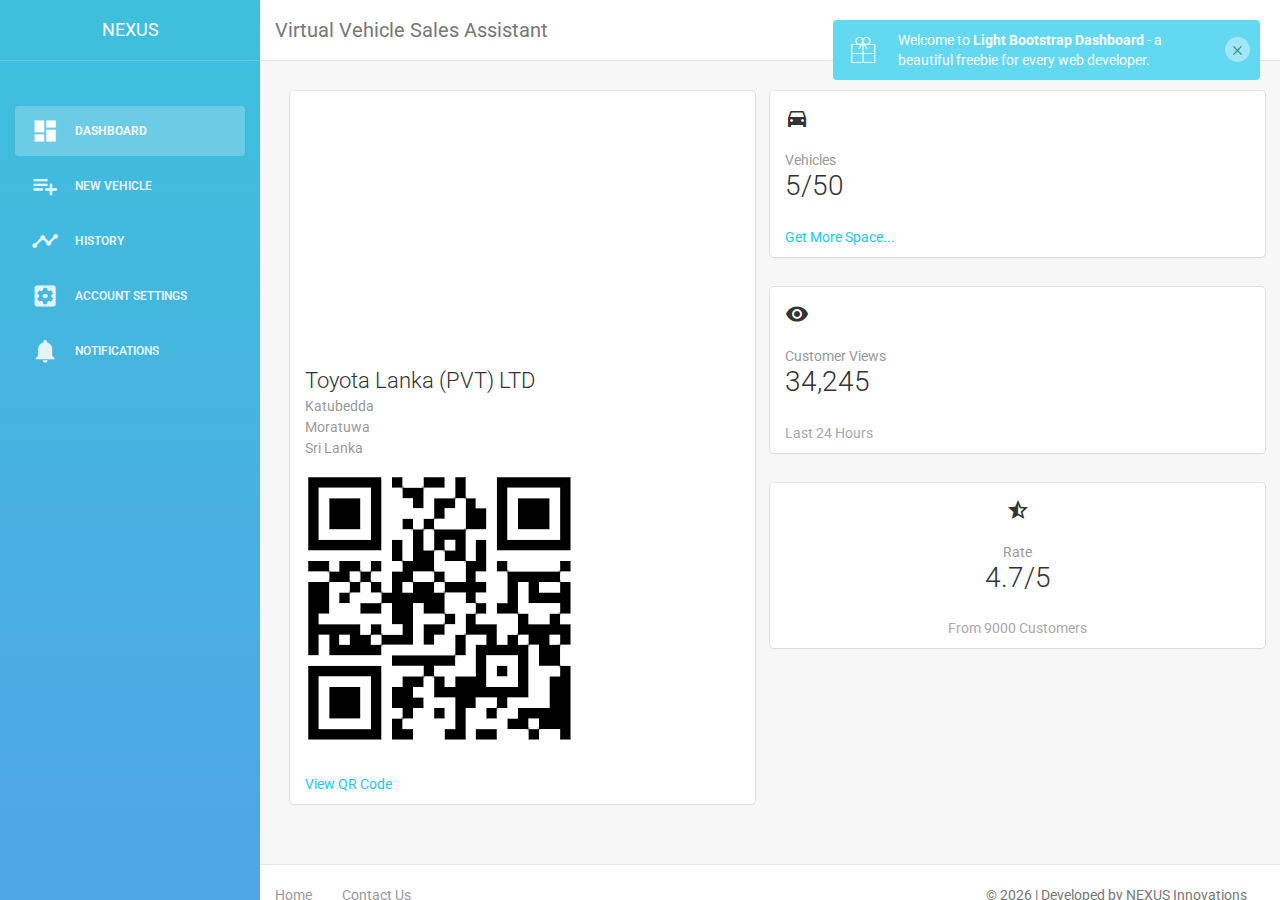
==== dashboard.html @ c187d8ff "Initial commit" ====
<!doctype html>
<html lang="en">
<head>
	<meta charset="utf-8" />
	<link rel="icon" type="image/png" href="assets/img/favicon.ico">
	<meta http-equiv="X-UA-Compatible" content="IE=edge,chrome=1" />

	<title>NEXUS | VVSA</title>

	<meta content='width=device-width, initial-scale=1.0, maximum-scale=1.0, user-scalable=0' name='viewport' />
    <meta name="viewport" content="width=device-width" />


    <!-- Bootstrap core CSS     -->
    <link href="assets/css/bootstrap.min.css" rel="stylesheet" />

    <!-- Animation library for notifications   -->
    <link href="assets/css/animate.min.css" rel="stylesheet"/>

    <!--  Light Bootstrap Table core CSS    -->
    <link href="assets/css/light-bootstrap-dashboard.css" rel="stylesheet"/>

    <!--  CSS for Demo Purpose, don't include it in your project     -->
    <link href="assets/css/demo.css" rel="stylesheet" />

    <!--     Fonts and icons     -->
    <link href="http://maxcdn.bootstrapcdn.com/font-awesome/4.2.0/css/font-awesome.min.css" rel="stylesheet">
    <link href='http://fonts.googleapis.com/css?family=Roboto:400,700,300' rel='stylesheet' type='text/css'>
    <link href="assets/css/pe-icon-7-stroke.css" rel="stylesheet" />
    <link href='http://fonts.googleapis.com/css?family=Roboto:400,700,300|Material+Icons' rel='stylesheet'
          type='text/css'>

</head>
<body>

<div class="wrapper">
    <div class="sidebar" data-color="azure" data-image="./assets/img/background.jpg">

    	<div class="sidebar-wrapper">
            <div class="logo">
                <a href="#" class="simple-text">
                    NEXUS
                </a>
            </div>
            <ul class="nav">
                <ul class="nav">
                    <li class="active">
                        <a href="dashboard.html">
                            <i class="material-icons">dashboard</i>
                            <p>Dashboard</p>
                        </a>
                    </li>
                    <li>
                        <a href="new-vehicle.html">
                            <i class="material-icons">playlist_add</i>
                            <p>New Vehicle</p>
                        </a>
                    </li>
                    <li>
                        <a href="history.html">
                            <i class="material-icons">timeline</i>
                            <p>History</p>
                        </a>
                    </li>
                    <li>
                        <a href="account-settings.html">
                            <i class="material-icons">settings_applications</i>
                            <p>Account Settings</p>
                        </a>
                    </li>
                    <li>
                        <a href="notifications.html">
                            <i class="material-icons text-gray">notifications</i>
                            <p>Notifications</p>
                        </a>
                    </li>
                </ul>
            </ul>
    	</div>
    </div>

    <div class="main-panel">
        <nav class="navbar navbar-default navbar-fixed">
            <div class="container-fluid">
                <div class="navbar-header">
                    <button type="button" class="navbar-toggle" data-toggle="collapse" data-target="#navigation-example-2">
                        <span class="sr-only">Toggle navigation</span>
                        <span class="icon-bar"></span>
                        <span class="icon-bar"></span>
                        <span class="icon-bar"></span>
                    </button>
                    <a class="navbar-brand" href="#">Virtual Vehicle Sales Assistant</a>
                </div>
                <div class="collapse navbar-collapse">
                    <ul class="nav navbar-nav navbar-right">
                        <li>
                            <a href="sign-in.html">
                                Log out
                            </a>
                        </li>
                    </ul>
                </div>
            </div>
        </nav>

        <div class="content">
            <div class="container-fluid">
                <div class="row">
                    <div class="col-md-6">
                        <div class="card">
                            <div class="image">
                                <img src="./assets/img/vehicle_sale.jpg" alt="">
                            </div>
                            <div class="header">
                                <h4 class="title">Toyota Lanka (PVT) LTD </h4>
                                <p class="category">Katubedda</br>Moratuwa</br>Sri Lanka</p>
                            </div>
                            <div class="image-plain">
                                <img src="./assets/img/qrcode.png" alt="">
                            </div>
                            <div class="content">
                                <a href="#">View QR Code</a>
                            </div>
                        </div>
                    </div>

                    <div class="col-md-6">
                        <div class="row">
                            <div class="card">
                                <div class="header" data-background-color="red">
                                    <i class="material-icons">directions_car</i>
                                </div>
                                <div class="content">
                                    <p class="category">Vehicles</p>
                                    <h3 class="title">5/50</h3>
                                </div>
                                <div class="content">
                                    <div class="stats">
                                        <a href="#pablo">Get More Space...</a>
                                    </div>
                                </div>
                            </div>
                        </div>
                        <div class="row">
                            <div class="card">
                                <div class="header" data-background-color="blue">
                                    <i class="material-icons">visibility</i>
                                </div>
                                <div class="content">
                                    <p class="category">Customer Views</p>
                                    <h3 class="title">34,245</h3>
                                </div>
                                <div class="content">
                                    <div class="stats">
                                        Last 24 Hours
                                    </div>
                                </div>
                            </div>
                        </div>
                        <div class="row">
                            <div class="card text-center">
                                <div class="header" data-background-color="green">
                                    <i class="material-icons">star_half</i>
                                </div>
                                <div class="content">
                                    <p class="category">Rate</p>
                                    <h3 class="title">4.7/5</h3>
                                </div>
                                <div class="content">
                                    <div class="stats">
                                        From 9000 Customers
                                    </div>
                                </div>
                            </div>
                        </div>
                    </div>
                </div>
            </div>
        </div>


        <footer class="footer">
            <div class="container-fluid">
                <nav class="pull-left">
                    <ul>
                        <li>
                            <a href="#">
                                Home
                            </a>
                        </li>
                        <li>
                            <a href="#">
                                Contact Us
                            </a>
                        </li>
                    </ul>
                </nav>
                <p class="copyright pull-right">
                    &copy;
                    <script>
                        document.write(new Date().getFullYear())
                    </script>
                    | Developed by NEXUS Innovations
                </p>
            </div>
        </footer>

    </div>
</div>


</body>

    <!--   Core JS Files   -->
    <script src="assets/js/jquery-1.10.2.js" type="text/javascript"></script>
	<script src="assets/js/bootstrap.min.js" type="text/javascript"></script>

	<!--  Checkbox, Radio & Switch Plugins -->
	<script src="assets/js/bootstrap-checkbox-radio-switch.js"></script>

	<!--  Charts Plugin -->
	<script src="assets/js/chartist.min.js"></script>

    <!--  Notifications Plugin    -->
    <script src="assets/js/bootstrap-notify.js"></script>

    <!-- Light Bootstrap Table Core javascript and methods for Demo purpose -->
	<script src="assets/js/light-bootstrap-dashboard.js"></script>

	<!-- Light Bootstrap Table DEMO methods, don't include it in your project! -->
	<script src="assets/js/demo.js"></script>

	<script type="text/javascript">
    	$(document).ready(function(){

        	demo.initChartist();

        	$.notify({
            	icon: 'pe-7s-gift',
            	message: "Welcome to <b>Light Bootstrap Dashboard</b> - a beautiful freebie for every web developer."

            },{
                type: 'info',
                timer: 4000
            });

    	});
	</script>

</html>
---- assets/css/demo.css ----
@media (min-width: 992px){
    .typo-line{
        padding-left: 140px;
        margin-bottom: 40px;
        position: relative;
    }

    .typo-line .category{
        transform: translateY(-50%);
        top: 50%;
        left: 0px;
        position: absolute;
    }
}

.all-icons [class*="pe-"]{
    font-size: 40px;
}
.all-icons input{
    border: 0;
}
.all-icons .font-icon-detail{
    text-align: center;
    padding: 45px 0px 30px;
    border: 1px solid #e5e5e5;
    border-radius: 6px;
    margin: 15px 0;
}
.all-icons .font-icon-detail input{
    margin: 25px auto 0;
    width: 100%;
    text-align: center;
    display: block;
    color: #aaa;
    font-size: 13px;
}

#map{
    position:relative;
    width:100%;
    height: calc(100% - 60px);
}

.places-buttons .btn{
    margin-bottom: 30px
}
.sidebar .nav > li.active-pro{
    position: absolute;
    width: 100%;
    bottom: 10px;
}
.sidebar .nav > li.active-pro a{
    background: rgba(255, 255, 255, 0.14);
    opacity: 1;
    color: #FFFFFF;
}

.table-upgrade td:nth-child(2),
.table-upgrade td:nth-child(3){
    text-align: center;
}
---- assets/css/pe-icon-7-stroke.css ----
@font-face {
	font-family: 'Pe-icon-7-stroke';
	src:url('../fonts/Pe-icon-7-stroke.eot?d7yf1v');
	src:url('../fonts/Pe-icon-7-stroke.eot?#iefixd7yf1v') format('embedded-opentype'),
		url('../fonts/Pe-icon-7-stroke.woff?d7yf1v') format('woff'),
		url('../fonts/Pe-icon-7-stroke.ttf?d7yf1v') format('truetype'),
		url('../fonts/Pe-icon-7-stroke.svg?d7yf1v#Pe-icon-7-stroke') format('svg');
	font-weight: normal;
	font-style: normal;
}

[class^="pe-7s-"], [class*=" pe-7s-"] {
	display: inline-block;
	font-family: 'Pe-icon-7-stroke';
	speak: none;
	font-style: normal;
	font-weight: normal;
	font-variant: normal;
	text-transform: none;
	line-height: 1;

	/* Better Font Rendering =========== */
	-webkit-font-smoothing: antialiased;
	-moz-osx-font-smoothing: grayscale;
}

.pe-7s-album:before {
	content: "\e6aa";
}
.pe-7s-arc:before {
	content: "\e6ab";
}
.pe-7s-back-2:before {
	content: "\e6ac";
}
.pe-7s-bandaid:before {
	content: "\e6ad";
}
.pe-7s-car:before {
	content: "\e6ae";
}
.pe-7s-diamond:before {
	content: "\e6af";
}
.pe-7s-door-lock:before {
	content: "\e6b0";
}
.pe-7s-eyedropper:before {
	content: "\e6b1";
}
.pe-7s-female:before {
	content: "\e6b2";
}
.pe-7s-gym:before {
	content: "\e6b3";
}
.pe-7s-hammer:before {
	content: "\e6b4";
}
.pe-7s-headphones:before {
	content: "\e6b5";
}
.pe-7s-helm:before {
	content: "\e6b6";
}
.pe-7s-hourglass:before {
	content: "\e6b7";
}
.pe-7s-leaf:before {
	content: "\e6b8";
}
.pe-7s-magic-wand:before {
	content: "\e6b9";
}
.pe-7s-male:before {
	content: "\e6ba";
}
.pe-7s-map-2:before {
	content: "\e6bb";
}
.pe-7s-next-2:before {
	content: "\e6bc";
}
.pe-7s-paint-bucket:before {
	content: "\e6bd";
}
.pe-7s-pendrive:before {
	content: "\e6be";
}
.pe-7s-photo:before {
	content: "\e6bf";
}
.pe-7s-piggy:before {
	content: "\e6c0";
}
.pe-7s-plugin:before {
	content: "\e6c1";
}
.pe-7s-refresh-2:before {
	content: "\e6c2";
}
.pe-7s-rocket:before {
	content: "\e6c3";
}
.pe-7s-settings:before {
	content: "\e6c4";
}
.pe-7s-shield:before {
	content: "\e6c5";
}
.pe-7s-smile:before {
	content: "\e6c6";
}
.pe-7s-usb:before {
	content: "\e6c7";
}
.pe-7s-vector:before {
	content: "\e6c8";
}
.pe-7s-wine:before {
	content: "\e6c9";
}
.pe-7s-cloud-upload:before {
	content: "\e68a";
}
.pe-7s-cash:before {
	content: "\e68c";
}
.pe-7s-close:before {
	content: "\e680";
}
.pe-7s-bluetooth:before {
	content: "\e68d";
}
.pe-7s-cloud-download:before {
	content: "\e68b";
}
.pe-7s-way:before {
	content: "\e68e";
}
.pe-7s-close-circle:before {
	content: "\e681";
}
.pe-7s-id:before {
	content: "\e68f";
}
.pe-7s-angle-up:before {
	content: "\e682";
}
.pe-7s-wristwatch:before {
	content: "\e690";
}
.pe-7s-angle-up-circle:before {
	content: "\e683";
}
.pe-7s-world:before {
	content: "\e691";
}
.pe-7s-angle-right:before {
	content: "\e684";
}
.pe-7s-volume:before {
	content: "\e692";
}
.pe-7s-angle-right-circle:before {
	content: "\e685";
}
.pe-7s-users:before {
	content: "\e693";
}
.pe-7s-angle-left:before {
	content: "\e686";
}
.pe-7s-user-female:before {
	content: "\e694";
}
.pe-7s-angle-left-circle:before {
	content: "\e687";
}
.pe-7s-up-arrow:before {
	content: "\e695";
}
.pe-7s-angle-down:before {
	content: "\e688";
}
.pe-7s-switch:before {
	content: "\e696";
}
.pe-7s-angle-down-circle:before {
	content: "\e689";
}
.pe-7s-scissors:before {
	content: "\e697";
}
.pe-7s-wallet:before {
	content: "\e600";
}
.pe-7s-safe:before {
	content: "\e698";
}
.pe-7s-volume2:before {
	content: "\e601";
}
.pe-7s-volume1:before {
	content: "\e602";
}
.pe-7s-voicemail:before {
	content: "\e603";
}
.pe-7s-video:before {
	content: "\e604";
}
.pe-7s-user:before {
	content: "\e605";
}
.pe-7s-upload:before {
	content: "\e606";
}
.pe-7s-unlock:before {
	content: "\e607";
}
.pe-7s-umbrella:before {
	content: "\e608";
}
.pe-7s-trash:before {
	content: "\e609";
}
.pe-7s-tools:before {
	content: "\e60a";
}
.pe-7s-timer:before {
	content: "\e60b";
}
.pe-7s-ticket:before {
	content: "\e60c";
}
.pe-7s-target:before {
	content: "\e60d";
}
.pe-7s-sun:before {
	content: "\e60e";
}
.pe-7s-study:before {
	content: "\e60f";
}
.pe-7s-stopwatch:before {
	content: "\e610";
}
.pe-7s-star:before {
	content: "\e611";
}
.pe-7s-speaker:before {
	content: "\e612";
}
.pe-7s-signal:before {
	content: "\e613";
}
.pe-7s-shuffle:before {
	content: "\e614";
}
.pe-7s-shopbag:before {
	content: "\e615";
}
.pe-7s-share:before {
	content: "\e616";
}
.pe-7s-server:before {
	content: "\e617";
}
.pe-7s-search:before {
	content: "\e618";
}
.pe-7s-film:before {
	content: "\e6a5";
}
.pe-7s-science:before {
	content: "\e619";
}
.pe-7s-disk:before {
	content: "\e6a6";
}
.pe-7s-ribbon:before {
	content: "\e61a";
}
.pe-7s-repeat:before {
	content: "\e61b";
}
.pe-7s-refresh:before {
	content: "\e61c";
}
.pe-7s-add-user:before {
	content: "\e6a9";
}
.pe-7s-refresh-cloud:before {
	content: "\e61d";
}
.pe-7s-paperclip:before {
	content: "\e69c";
}
.pe-7s-radio:before {
	content: "\e61e";
}
.pe-7s-note2:before {
	content: "\e69d";
}
.pe-7s-print:before {
	content: "\e61f";
}
.pe-7s-network:before {
	content: "\e69e";
}
.pe-7s-prev:before {
	content: "\e620";
}
.pe-7s-mute:before {
	content: "\e69f";
}
.pe-7s-power:before {
	content: "\e621";
}
.pe-7s-medal:before {
	content: "\e6a0";
}
.pe-7s-portfolio:before {
	content: "\e622";
}
.pe-7s-like2:before {
	content: "\e6a1";
}
.pe-7s-plus:before {
	content: "\e623";
}
.pe-7s-left-arrow:before {
	content: "\e6a2";
}
.pe-7s-play:before {
	content: "\e624";
}
.pe-7s-key:before {
	content: "\e6a3";
}
.pe-7s-plane:before {
	content: "\e625";
}
.pe-7s-joy:before {
	content: "\e6a4";
}
.pe-7s-photo-gallery:before {
	content: "\e626";
}
.pe-7s-pin:before {
	content: "\e69b";
}
.pe-7s-phone:before {
	content: "\e627";
}
.pe-7s-plug:before {
	content: "\e69a";
}
.pe-7s-pen:before {
	content: "\e628";
}
.pe-7s-right-arrow:before {
	content: "\e699";
}
.pe-7s-paper-plane:before {
	content: "\e629";
}
.pe-7s-delete-user:before {
	content: "\e6a7";
}
.pe-7s-paint:before {
	content: "\e62a";
}
.pe-7s-bottom-arrow:before {
	content: "\e6a8";
}
.pe-7s-notebook:before {
	content: "\e62b";
}
.pe-7s-note:before {
	content: "\e62c";
}
.pe-7s-next:before {
	content: "\e62d";
}
.pe-7s-news-paper:before {
	content: "\e62e";
}
.pe-7s-musiclist:before {
	content: "\e62f";
}
.pe-7s-music:before {
	content: "\e630";
}
.pe-7s-mouse:before {
	content: "\e631";
}
.pe-7s-more:before {
	content: "\e632";
}
.pe-7s-moon:before {
	content: "\e633";
}
.pe-7s-monitor:before {
	content: "\e634";
}
.pe-7s-micro:before {
	content: "\e635";
}
.pe-7s-menu:before {
	content: "\e636";
}
.pe-7s-map:before {
	content: "\e637";
}
.pe-7s-map-marker:before {
	content: "\e638";
}
.pe-7s-mail:before {
	content: "\e639";
}
.pe-7s-mail-open:before {
	content: "\e63a";
}
.pe-7s-mail-open-file:before {
	content: "\e63b";
}
.pe-7s-magnet:before {
	content: "\e63c";
}
.pe-7s-loop:before {
	content: "\e63d";
}
.pe-7s-look:before {
	content: "\e63e";
}
.pe-7s-lock:before {
	content: "\e63f";
}
.pe-7s-lintern:before {
	content: "\e640";
}
.pe-7s-link:before {
	content: "\e641";
}
.pe-7s-like:before {
	content: "\e642";
}
.pe-7s-light:before {
	content: "\e643";
}
.pe-7s-less:before {
	content: "\e644";
}
.pe-7s-keypad:before {
	content: "\e645";
}
.pe-7s-junk:before {
	content: "\e646";
}
.pe-7s-info:before {
	content: "\e647";
}
.pe-7s-home:before {
	content: "\e648";
}
.pe-7s-help2:before {
	content: "\e649";
}
.pe-7s-help1:before {
	content: "\e64a";
}
.pe-7s-graph3:before {
	content: "\e64b";
}
.pe-7s-graph2:before {
	content: "\e64c";
}
.pe-7s-graph1:before {
	content: "\e64d";
}
.pe-7s-graph:before {
	content: "\e64e";
}
.pe-7s-global:before {
	content: "\e64f";
}
.pe-7s-gleam:before {
	content: "\e650";
}
.pe-7s-glasses:before {
	content: "\e651";
}
.pe-7s-gift:before {
	content: "\e652";
}
.pe-7s-folder:before {
	content: "\e653";
}
.pe-7s-flag:before {
	content: "\e654";
}
.pe-7s-filter:before {
	content: "\e655";
}
.pe-7s-file:before {
	content: "\e656";
}
.pe-7s-expand1:before {
	content: "\e657";
}
.pe-7s-exapnd2:before {
	content: "\e658";
}
.pe-7s-edit:before {
	content: "\e659";
}
.pe-7s-drop:before {
	content: "\e65a";
}
.pe-7s-drawer:before {
	content: "\e65b";
}
.pe-7s-download:before {
	content: "\e65c";
}
.pe-7s-display2:before {
	content: "\e65d";
}
.pe-7s-display1:before {
	content: "\e65e";
}
.pe-7s-diskette:before {
	content: "\e65f";
}
.pe-7s-date:before {
	content: "\e660";
}
.pe-7s-cup:before {
	content: "\e661";
}
.pe-7s-culture:before {
	content: "\e662";
}
.pe-7s-crop:before {
	content: "\e663";
}
.pe-7s-credit:before {
	content: "\e664";
}
.pe-7s-copy-file:before {
	content: "\e665";
}
.pe-7s-config:before {
	content: "\e666";
}
.pe-7s-compass:before {
	content: "\e667";
}
.pe-7s-comment:before {
	content: "\e668";
}
.pe-7s-coffee:before {
	content: "\e669";
}
.pe-7s-cloud:before {
	content: "\e66a";
}
.pe-7s-clock:before {
	content: "\e66b";
}
.pe-7s-check:before {
	content: "\e66c";
}
.pe-7s-chat:before {
	content: "\e66d";
}
.pe-7s-cart:before {
	content: "\e66e";
}
.pe-7s-camera:before {
	content: "\e66f";
}
.pe-7s-call:before {
	content: "\e670";
}
.pe-7s-calculator:before {
	content: "\e671";
}
.pe-7s-browser:before {
	content: "\e672";
}
.pe-7s-box2:before {
	content: "\e673";
}
.pe-7s-box1:before {
	content: "\e674";
}
.pe-7s-bookmarks:before {
	content: "\e675";
}
.pe-7s-bicycle:before {
	content: "\e676";
}
.pe-7s-bell:before {
	content: "\e677";
}
.pe-7s-battery:before {
	content: "\e678";
}
.pe-7s-ball:before {
	content: "\e679";
}
.pe-7s-back:before {
	content: "\e67a";
}
.pe-7s-attention:before {
	content: "\e67b";
}
.pe-7s-anchor:before {
	content: "\e67c";
}
.pe-7s-albums:before {
	content: "\e67d";
}
.pe-7s-alarm:before {
	content: "\e67e";
}
.pe-7s-airplay:before {
	content: "\e67f";
}
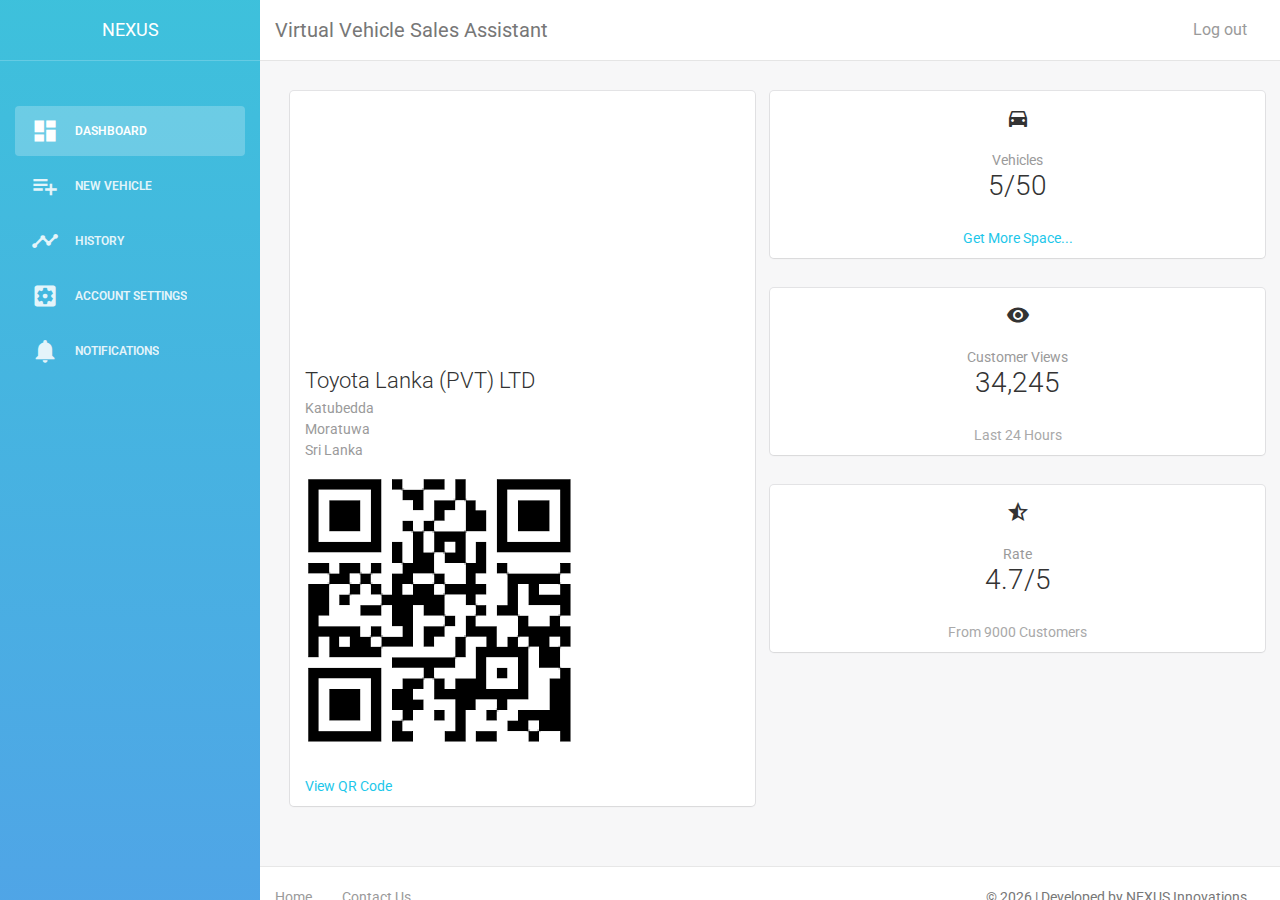
==== commit c94e7268: "initial commit" ====
--- a/dashboard.html
+++ b/dashboard.html
@@ -1,18 +1,18 @@
 <!doctype html>
 <html lang="en">
 <head>
-	<meta charset="utf-8" />
-	<link rel="icon" type="image/png" href="assets/img/favicon.ico">
-	<meta http-equiv="X-UA-Compatible" content="IE=edge,chrome=1" />
-
-	<title>NEXUS | VVSA</title>
-
-	<meta content='width=device-width, initial-scale=1.0, maximum-scale=1.0, user-scalable=0' name='viewport' />
-    <meta name="viewport" content="width=device-width" />
+    <meta charset="utf-8"/>
+    <link rel="icon" type="image/png" href="assets/img/favicon.ico">
+    <meta http-equiv="X-UA-Compatible" content="IE=edge,chrome=1"/>
+
+    <title>NEXUS | VVSA</title>
+
+    <meta content='width=device-width, initial-scale=1.0, maximum-scale=1.0, user-scalable=0' name='viewport'/>
+    <meta name="viewport" content="width=device-width"/>
 
 
     <!-- Bootstrap core CSS     -->
-    <link href="assets/css/bootstrap.min.css" rel="stylesheet" />
+    <link href="assets/css/bootstrap.min.css" rel="stylesheet"/>
 
     <!-- Animation library for notifications   -->
     <link href="assets/css/animate.min.css" rel="stylesheet"/>
@@ -21,12 +21,12 @@
     <link href="assets/css/light-bootstrap-dashboard.css" rel="stylesheet"/>
 
     <!--  CSS for Demo Purpose, don't include it in your project     -->
-    <link href="assets/css/demo.css" rel="stylesheet" />
+    <link href="assets/css/demo.css" rel="stylesheet"/>
 
     <!--     Fonts and icons     -->
     <link href="http://maxcdn.bootstrapcdn.com/font-awesome/4.2.0/css/font-awesome.min.css" rel="stylesheet">
     <link href='http://fonts.googleapis.com/css?family=Roboto:400,700,300' rel='stylesheet' type='text/css'>
-    <link href="assets/css/pe-icon-7-stroke.css" rel="stylesheet" />
+    <link href="assets/css/pe-icon-7-stroke.css" rel="stylesheet"/>
     <link href='http://fonts.googleapis.com/css?family=Roboto:400,700,300|Material+Icons' rel='stylesheet'
           type='text/css'>
 
@@ -36,7 +36,7 @@
 <div class="wrapper">
     <div class="sidebar" data-color="azure" data-image="./assets/img/background.jpg">
 
-    	<div class="sidebar-wrapper">
+        <div class="sidebar-wrapper">
             <div class="logo">
                 <a href="#" class="simple-text">
                     NEXUS
@@ -76,14 +76,15 @@
                     </li>
                 </ul>
             </ul>
-    	</div>
+        </div>
     </div>
 
     <div class="main-panel">
         <nav class="navbar navbar-default navbar-fixed">
             <div class="container-fluid">
                 <div class="navbar-header">
-                    <button type="button" class="navbar-toggle" data-toggle="collapse" data-target="#navigation-example-2">
+                    <button type="button" class="navbar-toggle" data-toggle="collapse"
+                            data-target="#navigation-example-2">
                         <span class="sr-only">Toggle navigation</span>
                         <span class="icon-bar"></span>
                         <span class="icon-bar"></span>
@@ -126,7 +127,7 @@
 
                     <div class="col-md-6">
                         <div class="row">
-                            <div class="card">
+                            <div class="card text-center">
                                 <div class="header" data-background-color="red">
                                     <i class="material-icons">directions_car</i>
                                 </div>
@@ -142,7 +143,7 @@
                             </div>
                         </div>
                         <div class="row">
-                            <div class="card">
+                            <div class="card text-center">
                                 <div class="header" data-background-color="blue">
                                     <i class="material-icons">visibility</i>
                                 </div>
@@ -208,43 +209,50 @@
     </div>
 </div>
 
+<!--   Core JS Files   -->
+<script src="assets/js/jquery-1.10.2.js" type="text/javascript"></script>
+<script src="assets/js/bootstrap.min.js" type="text/javascript"></script>
+
+<!--  Checkbox, Radio & Switch Plugins -->
+<script src="assets/js/bootstrap-checkbox-radio-switch.js"></script>
+
+<!--  Charts Plugin -->
+<script src="assets/js/chartist.min.js"></script>
+
+<!--  Notifications Plugin    -->
+<script src="assets/js/bootstrap-notify.js"></script>
+
+<!-- Light Bootstrap Table Core javascript and methods for Demo purpose -->
+<script src="assets/js/light-bootstrap-dashboard.js"></script>
+
+<!-- Light Bootstrap Table DEMO methods, don't include it in your project! -->
+<script src="assets/js/demo.js"></script>
+
+<!-- Firebase Configuration -->
+<script src="https://www.gstatic.com/firebasejs/4.3.1/firebase.js"></script>
+<script src="./assets/js/firebase-config.js"></script>
+<!-- Custom JS Files -->
+<script src="./assets/js/user-controls.js"></script>
+<script src="./assets/js/dashboard.js"></script>
 
 </body>
 
-    <!--   Core JS Files   -->
-    <script src="assets/js/jquery-1.10.2.js" type="text/javascript"></script>
-	<script src="assets/js/bootstrap.min.js" type="text/javascript"></script>
-
-	<!--  Checkbox, Radio & Switch Plugins -->
-	<script src="assets/js/bootstrap-checkbox-radio-switch.js"></script>
-
-	<!--  Charts Plugin -->
-	<script src="assets/js/chartist.min.js"></script>
-
-    <!--  Notifications Plugin    -->
-    <script src="assets/js/bootstrap-notify.js"></script>
-
-    <!-- Light Bootstrap Table Core javascript and methods for Demo purpose -->
-	<script src="assets/js/light-bootstrap-dashboard.js"></script>
-
-	<!-- Light Bootstrap Table DEMO methods, don't include it in your project! -->
-	<script src="assets/js/demo.js"></script>
-
-	<script type="text/javascript">
-    	$(document).ready(function(){
-
-        	demo.initChartist();
-
-        	$.notify({
-            	icon: 'pe-7s-gift',
-            	message: "Welcome to <b>Light Bootstrap Dashboard</b> - a beautiful freebie for every web developer."
-
-            },{
-                type: 'info',
-                timer: 4000
+<script>
+    $(document).ready(function () {
+        setTimeout(function () {
+            var user = firebase.auth().currentUser;
+            firebase.database().ref().child('sale').child(user.uid).once('value').then(function (snapshot) {
+                $.notify({
+                    icon: 'pe-7s-mail',
+                    message: "Welcome " + snapshot.val().saleName + " to <b>Virtual Vehicle Sales Assistant</b>"
+
+                }, {
+                    type: 'info',
+                    timer: 4000
+                });
             });
-
-    	});
-	</script>
+        }, 1500);
+    });
+</script>
 
 </html>
--- a/assets/css/demo.css
+++ b/assets/css/demo.css
@@ -59,3 +59,402 @@
 .table-upgrade td:nth-child(3){
     text-align: center;
 }
+
+.tim-row{
+    margin-bottom: 20px;
+}
+
+.tim-white-buttons {
+    background-color: #777777;
+}
+.title{
+    margin-top: 30px;
+    margin-bottom: 25px;
+    min-height: 32px;
+}
+.title.text-center{
+    margin-bottom: 50px;
+}
+.tim-typo{
+    padding-left: 25%;
+    margin-bottom: 40px;
+    position: relative;
+}
+.tim-typo .tim-note{
+    bottom: 10px;
+    color: #c0c1c2;
+    display: block;
+    font-weight: 400;
+    font-size: 13px;
+    line-height: 13px;
+    left: 0;
+    margin-left: 20px;
+    position: absolute;
+    width: 260px;
+}
+.tim-row{
+    padding-top: 50px;
+}
+.tim-row h3{
+    margin-top: 0;
+}
+.switch{
+    margin-right: 20px;
+}
+#navbar-full .navbar{
+    border-radius: 0 !important;
+    margin-bottom: 15px;
+    z-index: 2;
+}
+.space{
+    height: 130px;
+    display: block;
+}
+.space-110{
+    height: 110px;
+    display: block;
+}
+.space-50{
+    height: 50px;
+    display: block;
+}
+.space-70{
+    height: 70px;
+    display: block;
+}
+.navigation-example .img-src{
+    background-attachment: scroll;
+}
+
+.navigation-example{
+    background-image: url('../img/bg.jpg');
+    background-position: center center;
+    background-size: cover;
+    margin-top:0;
+    min-height: 740px;
+}
+#notifications{
+    background-color: #FFFFFF;
+    display: block;
+    width: 100%;
+    position: relative;
+}
+.tim-note{
+    text-transform: capitalize;
+}
+
+#buttons .btn{
+    margin: 0 0px 15px;
+}
+.space-100{
+    height: 100px;
+    display: block;
+    width: 100%;
+}
+
+.be-social{
+    padding-bottom: 20px;
+    /*     border-bottom: 1px solid #aaa; */
+    margin: 0 auto 40px;
+}
+.txt-white{
+    color: #FFFFFF;
+}
+.txt-gray{
+    color: #ddd !important;
+}
+
+
+.parallax{
+    width:100%;
+    height:570px;
+
+    display: block;
+    background-attachment: fixed;
+    background-repeat:no-repeat;
+    background-size:cover;
+    background-position: center center;
+
+}
+
+.logo-container .logo{
+    overflow: hidden;
+    border-radius: 50%;
+    border: 1px solid #333333;
+    width: 50px;
+    float: left;
+}
+
+.logo-container .brand{
+    font-size: 16px;
+    color: #FFFFFF;
+    line-height: 18px;
+    float: left;
+    margin-left: 10px;
+    margin-top: 7px;
+    width: 70px;
+    height: 40px;
+    text-align: left;
+}
+.logo-container .brand-material{
+    font-size: 18px;
+    margin-top: 15px;
+    height: 25px;
+    width: auto;
+}
+.logo-container .logo img{
+    width: 100%;
+}
+.navbar-small .logo-container .brand{
+    color: #333333;
+}
+
+.fixed-section{
+    top: 90px;
+    max-height: 80vh;
+    overflow: scroll;
+}
+.fixed-section ul li{
+    list-style: none;
+}
+.fixed-section li a{
+    font-size: 14px;
+    padding: 2px;
+    display: block;
+    color: #666666;
+}
+.fixed-section li a.active{
+    color: #00bbff;
+}
+.fixed-section.float{
+    position: fixed;
+    top: 100px;
+    width: 200px;
+    margin-top: 0;
+}
+
+
+.parallax .parallax-image{
+    width: 100%;
+    overflow: hidden;
+    position: absolute;
+}
+.parallax .parallax-image img{
+    width: 100%;
+}
+
+@media (max-width: 768px){
+    .parallax .parallax-image{
+        width: 100%;
+        height: 640px;
+        overflow: hidden;
+    }
+    .parallax .parallax-image img{
+        height: 100%;
+        width: auto;
+    }
+}
+
+.separator{
+    content: "Separator";
+    color: #FFFFFF;
+    display: block;
+    width: 100%;
+    padding: 20px;
+}
+.separator-line{
+    background-color: #EEE;
+    height: 1px;
+    width: 100%;
+    display: block;
+}
+.separator.separator-gray{
+    background-color: #EEEEEE;
+}
+.social-buttons-demo .btn{
+    margin-right: 5px;
+    margin-bottom: 7px;
+}
+
+.img-container{
+    width: 100%;
+    overflow: hidden;
+}
+.img-container img{
+    width: 100%;
+}
+
+.lightbox img{
+    width: 100%;
+}
+.lightbox .modal-content{
+    overflow: hidden;
+}
+.lightbox .modal-body{
+    padding: 0;
+}
+@media screen and (min-width: 991px){
+    .lightbox .modal-dialog{
+        width: 960px;
+    }
+}
+@media (max-width: 991px){
+    .fixed-section.affix{
+        position: relative;
+        margin-bottom: 100px;
+    }
+}
+@media (max-width: 768px){
+    .btn, .btn-morphing{
+        margin-bottom: 10px;
+    }
+    .parallax .motto{
+        top: 170px;
+        margin-top: 0;
+        font-size: 60px;
+        width: 270px;
+    }
+}
+
+/*       Loading dots  */
+
+/*      transitions */
+.presentation .front, .presentation .front:after, .presentation .front .btn, .logo-container .logo, .logo-container .brand{
+    -webkit-transition: all .2s;
+    -moz-transition: all .2s;
+    -o-transition: all .2s;
+    transition: all .2s;
+}
+
+
+#images h4{
+    margin-bottom: 30px;
+}
+#javascriptComponents{
+    padding-bottom: 0;
+}
+#javascriptComponents .btn-raised{
+    margin: 10px 5px;
+}
+
+
+/*      layer animation          */
+
+.layers-container{
+    display: block;
+    margin-top: 50px;
+    position: relative;
+}
+.layers-container img {
+    position: absolute;
+    width: 100%;
+    height: auto;
+    top: 0;
+    left: 0;
+    text-align: center;
+}
+
+.section-black {
+    background-color: #333;
+}
+
+.animate {
+    transition: 1.5s ease-in-out;
+    -moz-transition: 1.5s ease-in-out;
+    -webkit-transition: 1.5s ease-in-out;
+}
+
+.navbar-default.navbar-small .logo-container .brand{
+    color: #333333;
+}
+.navbar-transparent.navbar-small .logo-container .brand{
+    color: #FFFFFF;
+}
+.navbar-default.navbar-small .logo-container .brand{
+    color: #333333;
+}
+
+.sharing-area{
+    margin-top: 80px;
+}
+.sharing-area .btn{
+    margin: 15px 4px 0;
+    color: #FFFFFF;
+}
+.sharing-area .btn i{
+    font-size: 18px;
+    position: relative;
+    top: 2px;
+    margin-right: 5px;
+}
+.sharing-area .btn-twitter{
+    background-color: #55acee;
+    box-shadow: 0 2px 2px 0 rgba(85, 172, 238, 0.14), 0 3px 1px -2px rgba(85, 172, 238, 0.2), 0 1px 5px 0 rgba(85, 172, 238, 0.12);
+}
+.sharing-area .btn-twitter:hover{
+    box-shadow: 0 14px 26px -12px rgba(85, 172, 238, 0.42), 0 4px 23px 0px rgba(0, 0, 0, 0.12), 0 8px 10px -5px rgba(85, 172, 238, 0.2);
+}
+
+.sharing-area .btn-facebook{
+    background-color: #3b5998;
+    box-shadow: 0 2px 2px 0 rgba(59, 89, 152, 0.14), 0 3px 1px -2px rgba(59, 89, 152, 0.2), 0 1px 5px 0 rgba(59, 89, 152, 0.12);
+}
+.sharing-area .btn-facebook:hover{
+    box-shadow: 0 14px 26px -12px rgba(59, 89, 152, 0.42), 0 4px 23px 0px rgba(0, 0, 0, 0.12), 0 8px 10px -5px rgba(59, 89, 152, 0.2);
+}
+
+.sharing-area .btn-google-plus{
+    background-color: #dd4b39;
+    box-shadow: 0 2px 2px 0 rgba(221, 75, 57, 0.14), 0 3px 1px -2px rgba(221, 75, 57, 0.2), 0 1px 5px 0 rgba(221, 75, 57, 0.12);
+}
+.sharing-area .btn-google-plus:hover{
+    background-color: #dd4b39;
+    box-shadow: 0 14px 26px -12px rgba(221, 75, 57, 0.42), 0 4px 23px 0px rgba(0, 0, 0, 0.12), 0 8px 10px -5px rgba(221, 75, 57, 0.2);
+}
+
+.sharing-area .btn-github{
+    background-color: #333333;
+    box-shadow: 0 2px 2px 0 rgba(51, 51, 51, 0.14), 0 3px 1px -2px rgba(51, 51, 51, 0.2), 0 1px 5px 0 rgba(51, 51, 51, 0.12);
+}
+.sharing-area .btn-github:hover{
+    background-color: #333333;
+    box-shadow: 0 14px 26px -12px rgba(51, 51, 51, 0.42), 0 4px 23px 0px rgba(0, 0, 0, 0.12), 0 8px 10px -5px rgba(51, 51, 51, 0.2);
+}
+
+.section-thin,
+.section-notifications{
+    padding: 0;
+}
+.section-navbars{
+    padding-top: 0;
+}
+#navbar .navbar{
+    border-radius: 0;
+}
+.section-tabs{
+    background: #EEEEEE;
+}
+.section-pagination{
+    padding-bottom: 0;
+}
+.section-download h4{
+    margin-bottom: 25px;
+}
+.section-examples a{
+    text-decoration: none;
+}
+.section-examples h5{
+    margin-top: 30px;
+}
+.components-page .wrapper > .header,
+.tutorial-page .wrapper > .header{
+    height: 400px;
+    padding-top: 100px;
+    background-size: cover;
+    background-position: center center;
+}
+.components-page .title,
+.tutorial-page .title{
+    color: #FFFFFF;
+}
+
